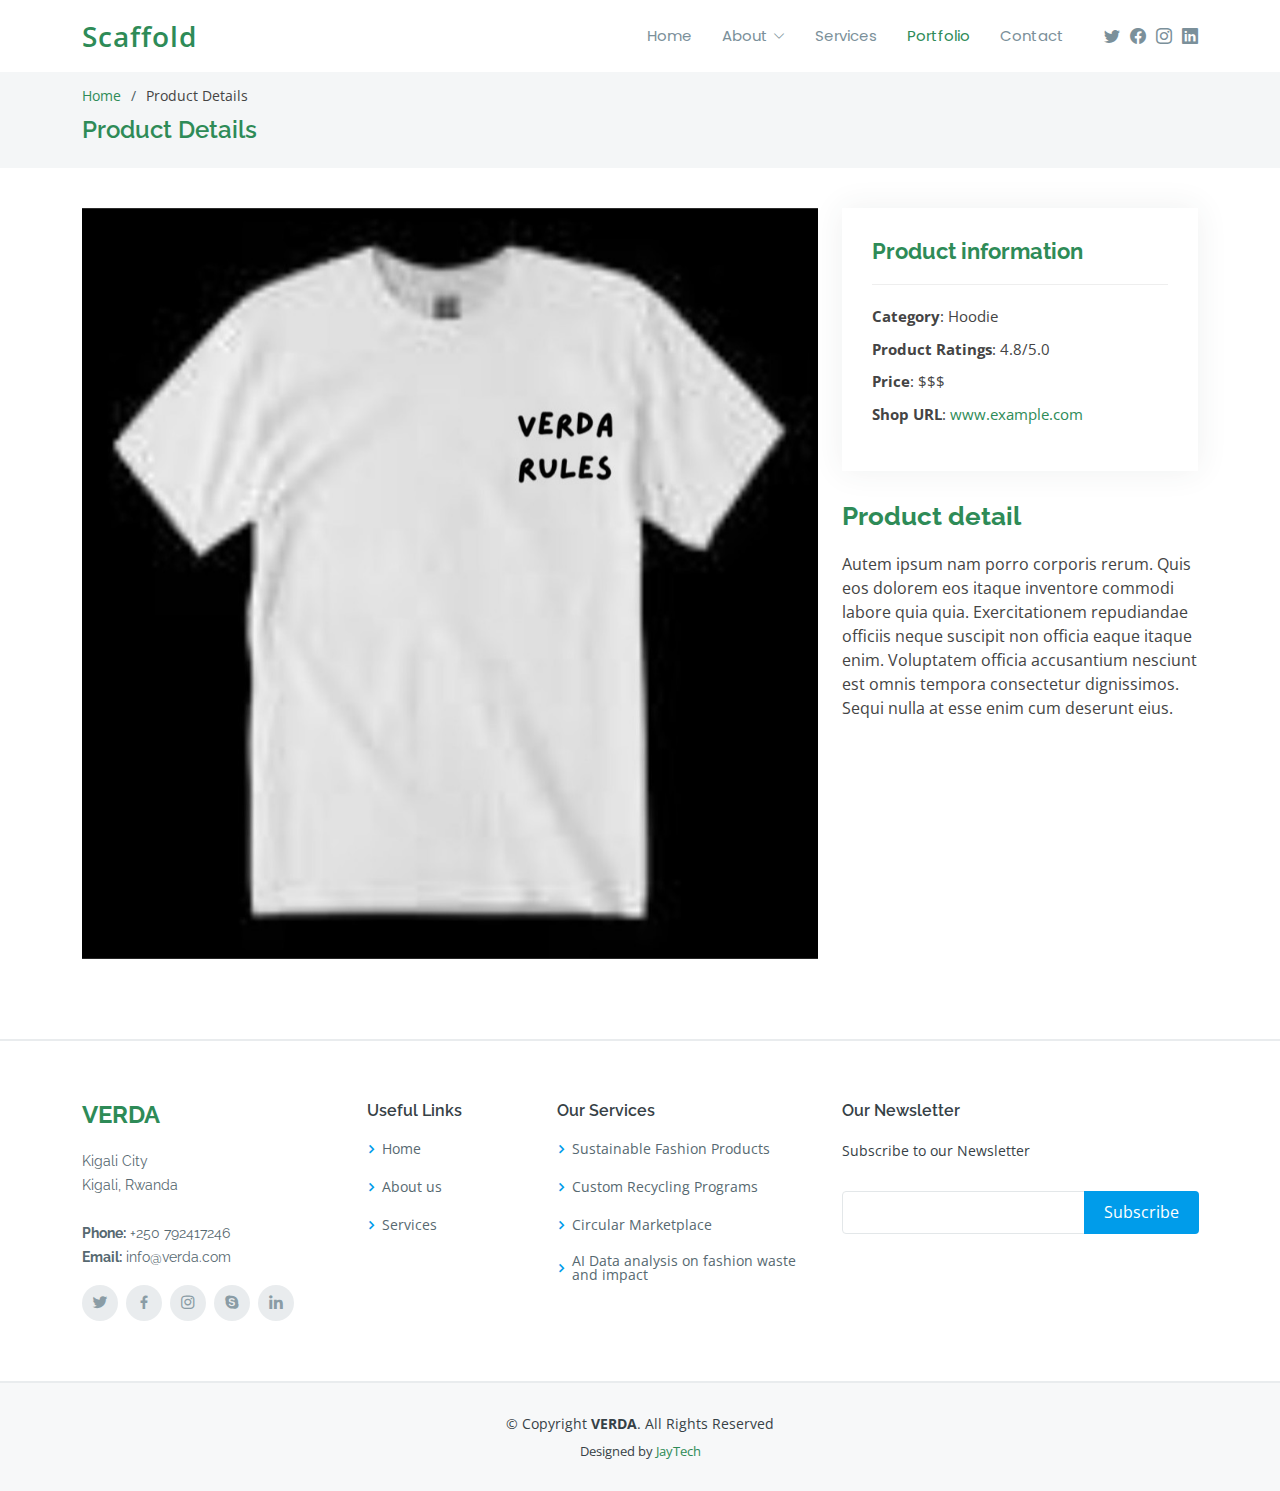
==== port2.html @ f7228747 "Initial commit" ====
<!DOCTYPE html>
<html lang="en">

<head>
  <meta charset="utf-8">
  <meta content="width=device-width, initial-scale=1.0" name="viewport">

  <title>Portfolio Details - Scaffold Bootstrap Template</title>
  <meta content="" name="description">
  <meta content="" name="keywords">

  <!-- Favicons -->
  <link href="assets/img/favicon.png" rel="icon">
  <link href="assets/img/apple-touch-icon.png" rel="apple-touch-icon">

  <!-- Google Fonts -->
  <link href="https://fonts.googleapis.com/css?family=Open+Sans:300,300i,400,400i,600,600i,700,700i|Raleway:300,300i,400,400i,500,500i,600,600i,700,700i|Poppins:300,300i,400,400i,500,500i,600,600i,700,700i" rel="stylesheet">

  <!-- Vendor CSS Files -->
  <link href="assets/vendor/aos/aos.css" rel="stylesheet">
  <link href="assets/vendor/bootstrap/css/bootstrap.min.css" rel="stylesheet">
  <link href="assets/vendor/bootstrap-icons/bootstrap-icons.css" rel="stylesheet">
  <link href="assets/vendor/boxicons/css/boxicons.min.css" rel="stylesheet">
  <link href="assets/vendor/glightbox/css/glightbox.min.css" rel="stylesheet">
  <link href="assets/vendor/swiper/swiper-bundle.min.css" rel="stylesheet">

  <!-- Template Main CSS File -->
  <link href="assets/css/style.css" rel="stylesheet">

  <!-- =======================================================
  * Template Name: Scaffold
  * Updated: Sep 18 2023 with Bootstrap v5.3.2
  * Template URL: https://bootstrapmade.com/scaffold-bootstrap-metro-style-template/
  * Author: BootstrapMade.com
  * License: https://bootstrapmade.com/license/
  ======================================================== -->
</head>

<body>

  <!-- ======= Header ======= -->
  <header id="header" class="fixed-top d-flex align-items-center">
    <div class="container d-flex align-items-center">

      <div class="logo me-auto">
        <h1><a href="index.html">Scaffold</a></h1>
        <!-- Uncomment below if you prefer to use an image logo -->
        <!-- <a href="index.html"><img src="assets/img/logo.png" alt="" class="img-fluid"></a>-->
      </div>

      <nav id="navbar" class="navbar order-last order-lg-0">
        <ul>
          <li><a class="nav-link scrollto " href="#hero">Home</a></li>
          <li class="dropdown"><a href="#"><span>About</span> <i class="bi bi-chevron-down"></i></a>
            <ul>
              <li><a class="nav-link scrollto" href="#about">About Us</a></li>
              <li><a class="nav-link scrollto" href="#team">Team</a></li>
              <li><a class="nav-link scrollto" href="#testimonials">Testimonials</a></li>
            </ul>
          </li>
          <li><a class="nav-link scrollto" href="#services">Services</a></li>
          <li><a class="nav-link scrollto active" href="#portfolio">Portfolio</a></li>
          <li><a class="nav-link scrollto" href="#contact">Contact</a></li>
        </ul>
        <i class="bi bi-list mobile-nav-toggle"></i>
      </nav><!-- .navbar -->

      <div class="header-social-links d-flex align-items-center">
        <a href="#" class="twitter"><i class="bi bi-twitter"></i></a>
        <a href="#" class="facebook"><i class="bi bi-facebook"></i></a>
        <a href="#" class="instagram"><i class="bi bi-instagram"></i></a>
        <a href="#" class="linkedin"><i class="bi bi-linkedin"></i></i></a>
      </div>

    </div>
  </header><!-- End Header -->

  <main id="main">

    <!-- ======= Breadcrumbs ======= -->
    <section id="breadcrumbs" class="breadcrumbs">
      <div class="container">

        <ol>
          <li><a href="index.html">Home</a></li>
          <li>Product Details</li>
        </ol>
        <h2>Product Details</h2>

      </div>
    </section><!-- End Breadcrumbs -->

    <!-- ======= Portfolio Details Section ======= -->
    <section id="portfolio-details" class="portfolio-details">
      <div class="container">

        <div class="row gy-4">

          <div class="col-lg-8">
            <div class="portfolio-details-slider swiper">
              <div class="swiper-wrapper align-items-center">

                <div class="swiper-slide">
                  <img src="assets\img\image_123650291 (3).JPG" alt="">
                </div>

              </div>
              <div class="swiper-pagination"></div>
            </div>
          </div>

          <div class="col-lg-4">
            <div class="portfolio-info">
              <h3>Product information</h3>
              <ul>
                <li><strong>Category</strong>: Hoodie</li>
                <li><strong>Product Ratings</strong>: 4.8/5.0</li>
                <li><strong>Price</strong>: $$$</li>
                <li><strong>Shop URL</strong>: <a href="#">www.example.com</a></li>
              </ul>
            </div>
            <div class="portfolio-description">
              <h2>Product detail</h2>
              <p>
                Autem ipsum nam porro corporis rerum. Quis eos dolorem eos itaque inventore commodi labore quia quia. Exercitationem repudiandae officiis neque suscipit non officia eaque itaque enim. Voluptatem officia accusantium nesciunt est omnis tempora consectetur dignissimos. Sequi nulla at esse enim cum deserunt eius.
              </p>
            </div>
          </div>

        </div>

      </div>
    </section><!-- End Portfolio Details Section -->

  </main><!-- End #main -->

  <!-- ======= Footer ======= -->
  <footer id="footer">
    <div class="footer-top">
      <div class="container">
        <div class="row">

          <div class="col-lg-3 col-md-6">
            <div class="footer-info">
              <h3>VERDA</h3>
              <p>
                Kigali City <br>
                Kigali, Rwanda<br><br>
                <strong>Phone:</strong> +250 792417246<br>
                <strong>Email:</strong> info@verda.com<br>
              </p>
              <div class="social-links mt-3">
                <a href="#" class="twitter"><i class="bx bxl-twitter"></i></a>
                <a href="#" class="facebook"><i class="bx bxl-facebook"></i></a>
                <a href="#" class="instagram"><i class="bx bxl-instagram"></i></a>
                <a href="#" class="google-plus"><i class="bx bxl-skype"></i></a>
                <a href="#" class="linkedin"><i class="bx bxl-linkedin"></i></a>
              </div>
            </div>
          </div>

          <div class="col-lg-2 col-md-6 footer-links">
            <h4>Useful Links</h4>
            <ul>
              <li><i class="bx bx-chevron-right"></i> <a href="index.html">Home</a></li>
              <li><i class="bx bx-chevron-right"></i> <a href="#">About us</a></li>
              <li><i class="bx bx-chevron-right"></i> <a href="#">Services</a></li>
            </ul>
          </div>

          <div class="col-lg-3 col-md-6 footer-links">
            <h4>Our Services</h4>
            <ul>
              <li><i class="bx bx-chevron-right"></i> <a href="#">Sustainable Fashion Products</a></li>
              <li><i class="bx bx-chevron-right"></i> <a href="#">Custom Recycling Programs</a></li>
              <li><i class="bx bx-chevron-right"></i> <a href="#">Circular Marketplace</a></li>
              <li><i class="bx bx-chevron-right"></i> <a href="#">AI Data analysis on fashion waste and impact</a></li>
            </ul>
          </div>

          <div class="col-lg-4 col-md-6 footer-newsletter">
            <h4>Our Newsletter</h4>
            <p>Subscribe to our Newsletter</p>
            <form action="" method="post">
              <input type="email" name="email"><input type="submit" value="Subscribe">
            </form>

          </div>

        </div>
      </div>
    </div>

    <div class="container">
      <div class="copyright">
        &copy; Copyright <strong><span>VERDA</span></strong>. All Rights Reserved
      </div>
      <div class="credits">
        <!-- All the links in the footer should remain intact. -->
        <!-- You can delete the links only if you purchased the pro version. -->
        <!-- Licensing information: https://bootstrapmade.com/license/ -->
        <!-- Purchase the pro version with working PHP/AJAX contact form: https://bootstrapmade.com/scaffold-bootstrap-metro-style-template/ -->
        Designed by <a href="https://bootstrapmade.com/">JayTech</a>
      </div>
    </div>
  </footer><!-- End Footer -->

  <a href="#" class="back-to-top d-flex align-items-center justify-content-center"><i class="bi bi-arrow-up-short"></i></a>

  <!-- Vendor JS Files -->
  <script src="assets/vendor/aos/aos.js"></script>
  <script src="assets/vendor/bootstrap/js/bootstrap.bundle.min.js"></script>
  <script src="assets/vendor/glightbox/js/glightbox.min.js"></script>
  <script src="assets/vendor/isotope-layout/isotope.pkgd.min.js"></script>
  <script src="assets/vendor/swiper/swiper-bundle.min.js"></script>
  <script src="assets/vendor/php-email-form/validate.js"></script>

  <!-- Template Main JS File -->
  <script src="assets/js/main.js"></script>

</body>

</html>
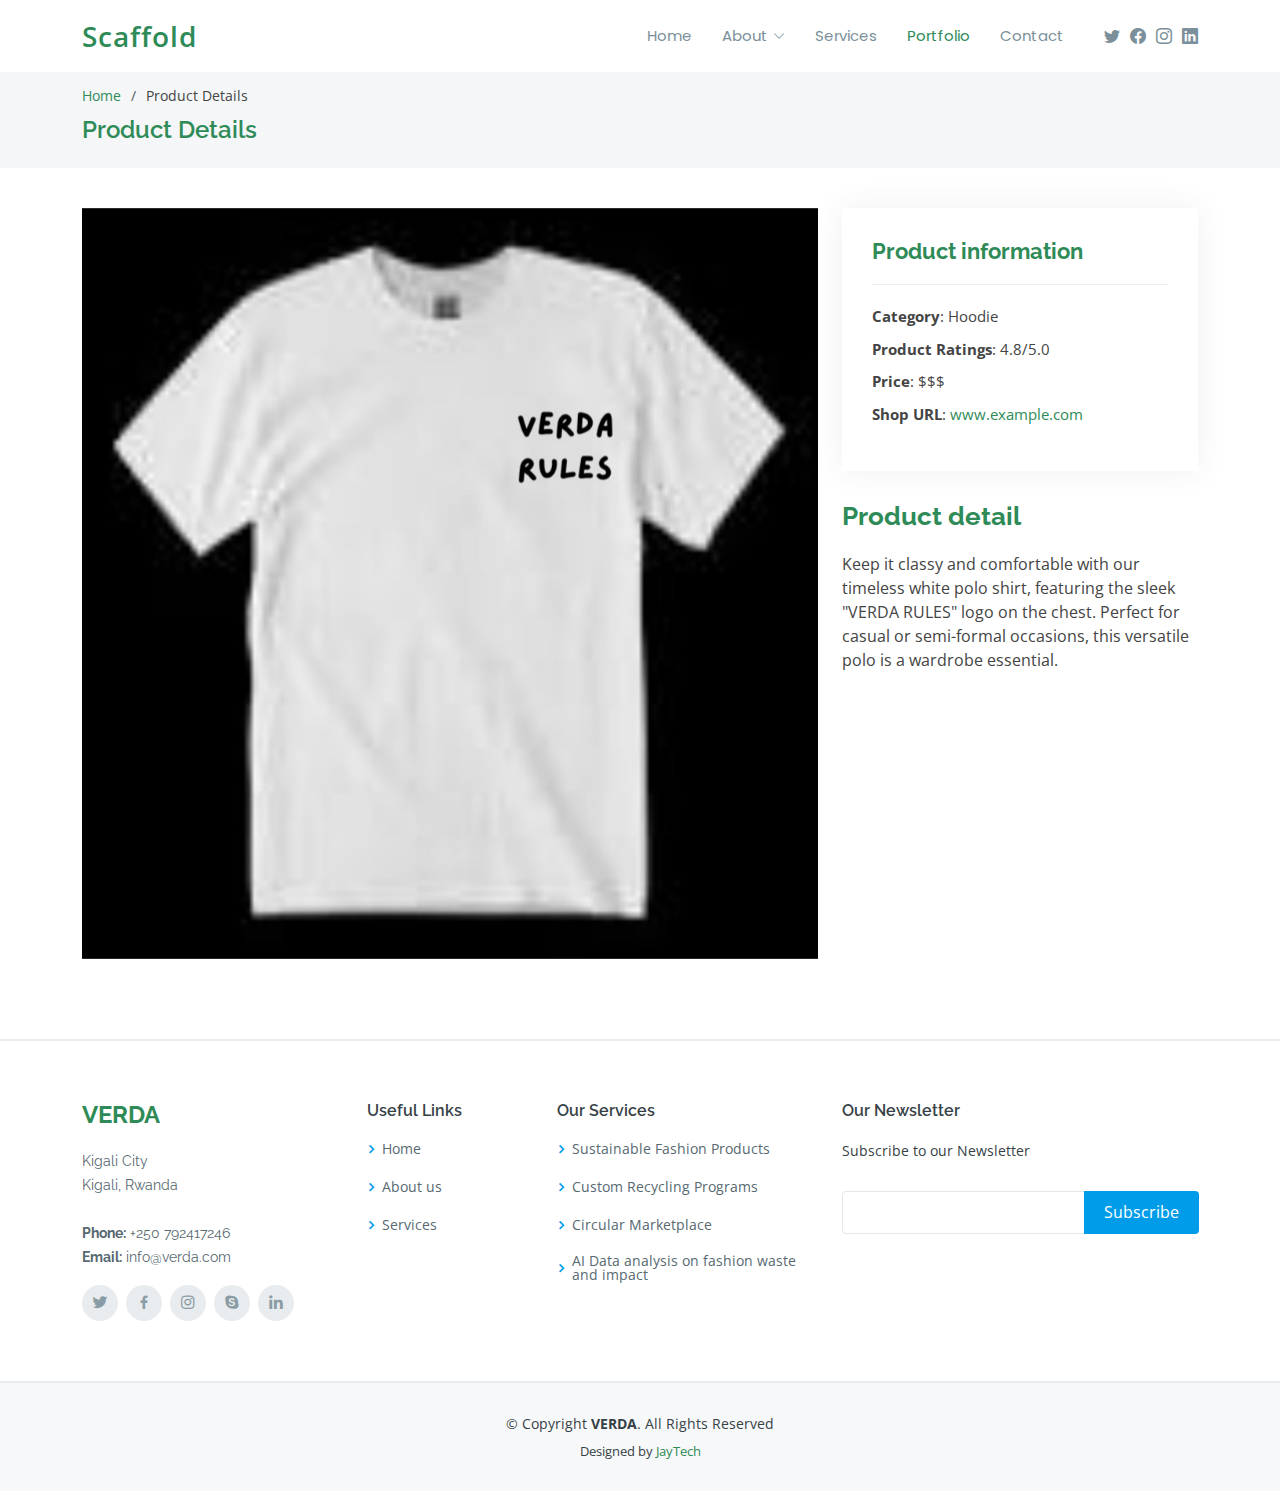
==== commit 6beb3d55: "Initial commit" ====
--- a/port2.html
+++ b/port2.html
@@ -122,7 +122,7 @@
             <div class="portfolio-description">
               <h2>Product detail</h2>
               <p>
-                Autem ipsum nam porro corporis rerum. Quis eos dolorem eos itaque inventore commodi labore quia quia. Exercitationem repudiandae officiis neque suscipit non officia eaque itaque enim. Voluptatem officia accusantium nesciunt est omnis tempora consectetur dignissimos. Sequi nulla at esse enim cum deserunt eius.
+                Keep it classy and comfortable with our timeless white polo shirt, featuring the sleek "VERDA RULES" logo on the chest. Perfect for casual or semi-formal occasions, this versatile polo is a wardrobe essential.
               </p>
             </div>
           </div>
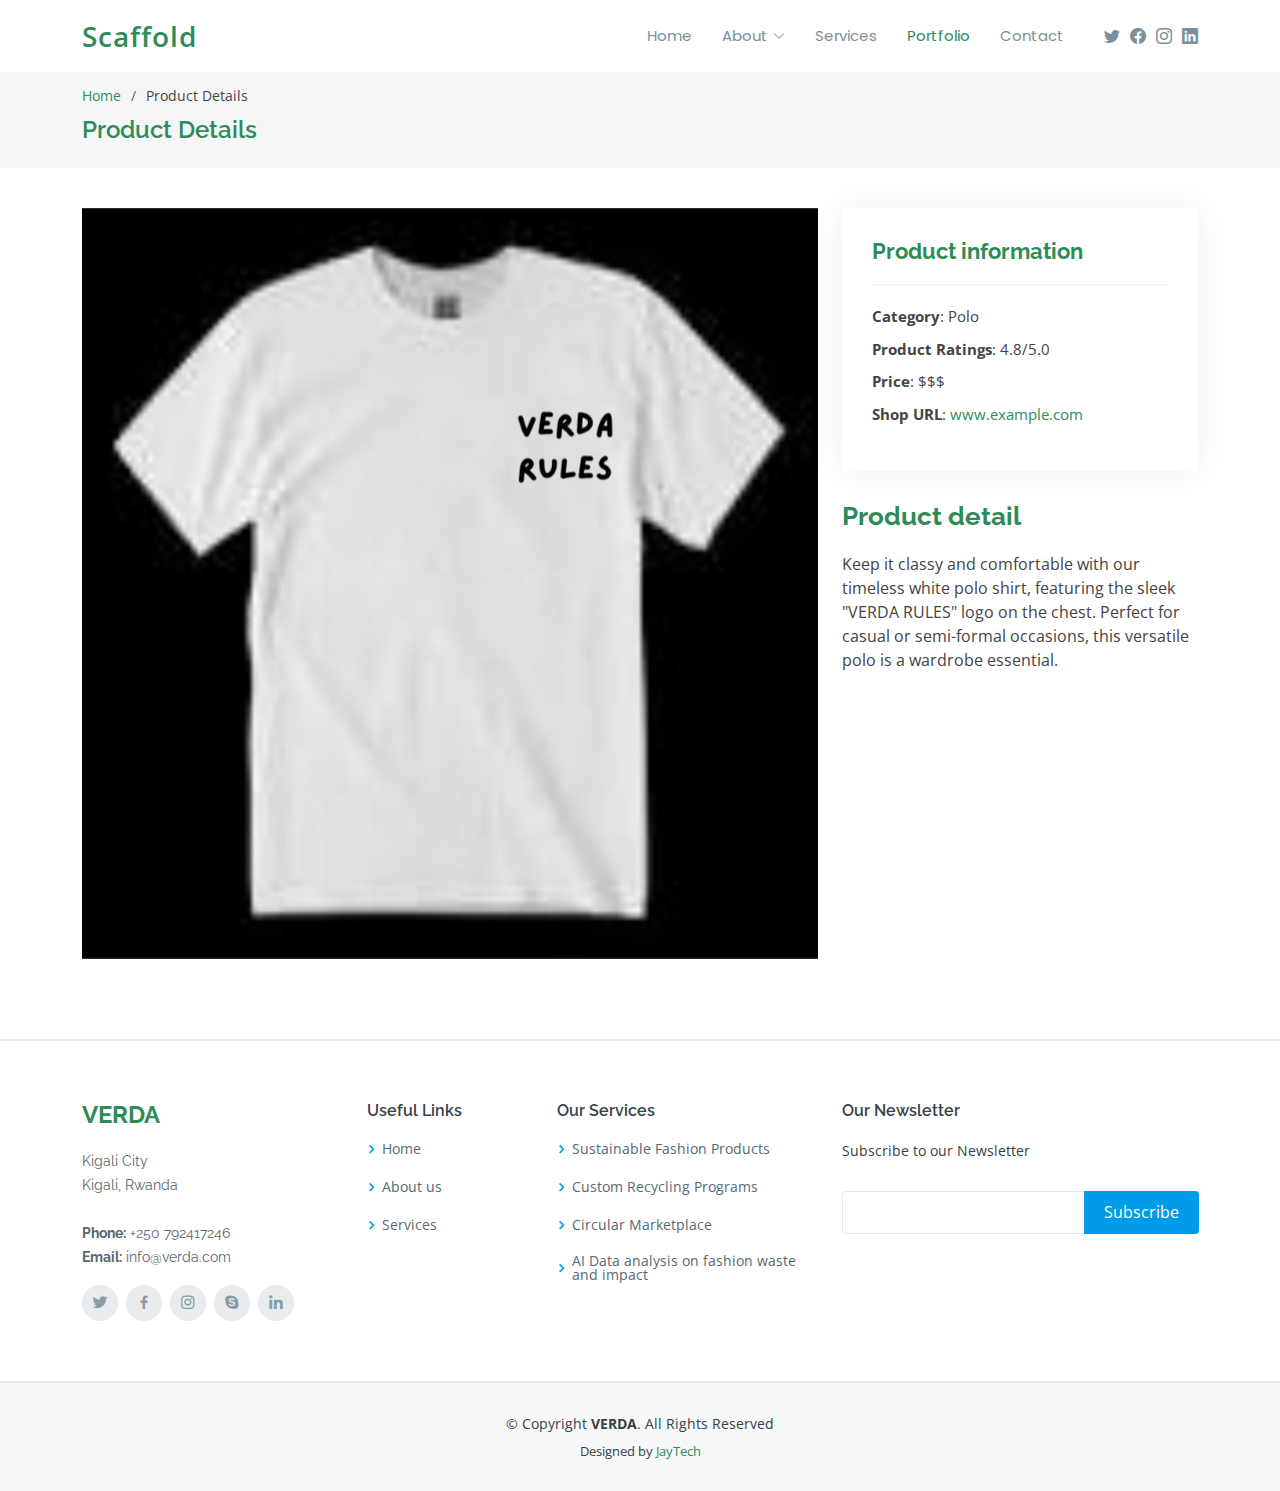
==== commit b57e7473: "Initial commit" ====
--- a/port2.html
+++ b/port2.html
@@ -113,7 +113,7 @@
             <div class="portfolio-info">
               <h3>Product information</h3>
               <ul>
-                <li><strong>Category</strong>: Hoodie</li>
+                <li><strong>Category</strong>: Polo</li>
                 <li><strong>Product Ratings</strong>: 4.8/5.0</li>
                 <li><strong>Price</strong>: $$$</li>
                 <li><strong>Shop URL</strong>: <a href="#">www.example.com</a></li>
